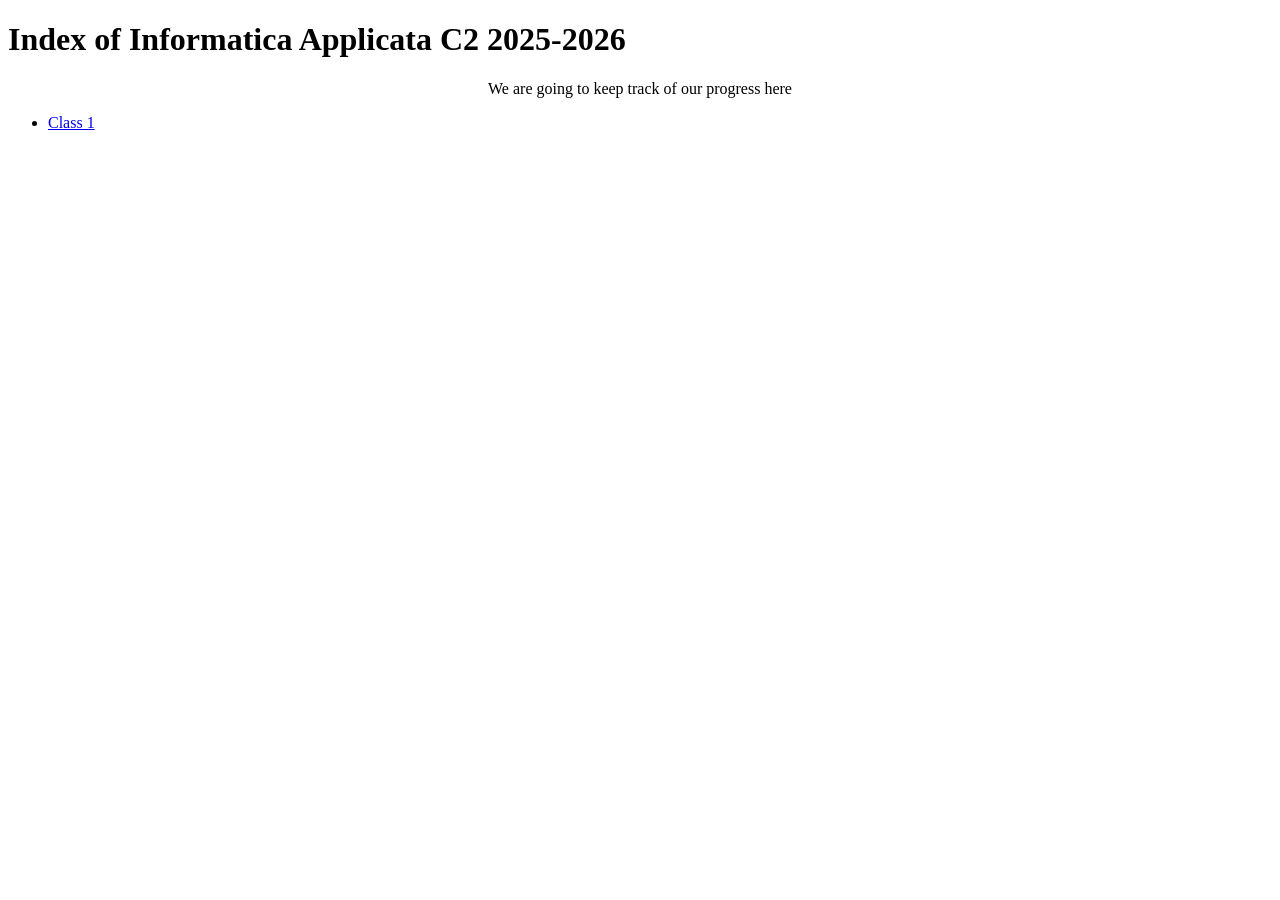
==== index.html @ 5074c56f "Create .DS_Store" ====
<!-- definiamo il tipo di pagina -->
<!DOCTYPE html>
<html lang="en">
<!--La sezione head contiene tutte le informazioni utili per la gestione della
    pagina
    • Titolo della pagina (visualizzabile nella barra del browser) <title>…</title>
    • Collegamento ai fogli di stile (vedremo dettagli in seguito) <link>…</link>
    • Metadati (cioè informazioni aggiuntive) <meta>…</meta>
    • Etc.
    -->
<head>
    <title> Index of Informatica Applicata Sezione C2 2025-2026</title>
</head>
<!-- La sezione body contiene la descrizione degli elementi da visualizzare
nella pagina web e le loro caratteristiche
• Non solo testo, link e immagini ma anche la loro disposizione e formattazione -->
<body>
    <!-- Questi elementi vengono chiamati titoli (heading) e il numero associato
corrisponde al livello -->
    <h1>Index of Informatica Applicata C2 2025-2026</h1>
    <!-- <p>…</p> crea un paragrafo di testo (con spaziatura prima e dopo)
• </br> indica semplicemente di creare una nuova linea ("a capo") -->
    <p align="center">We are going to keep track of our progress here</p>
    <ul>
        <li><a href="lezione1/lezione1.html">Class 1</a></li>
        <!-- <li><a href="lezione2/lezione2.html">Class 2</a></li> -->
        <!-- <li><a href="lezione3/lezione3.html">Class 3</a></li> -->
        <!-- <li><a href="lezione4/lezione4.html">Class 4</a></li> -->
        <!-- <li><a href="lezione5/lezione5.html">Class 5</a></li> -->
        <!-- <li><a href="lezione6/lezione6.html">Class 6</a></li> -->
      </ul> 

      <!-- <a href="group-projects/index.html">Click here to see the group projects outcomes</a> -->
</body>
</html>
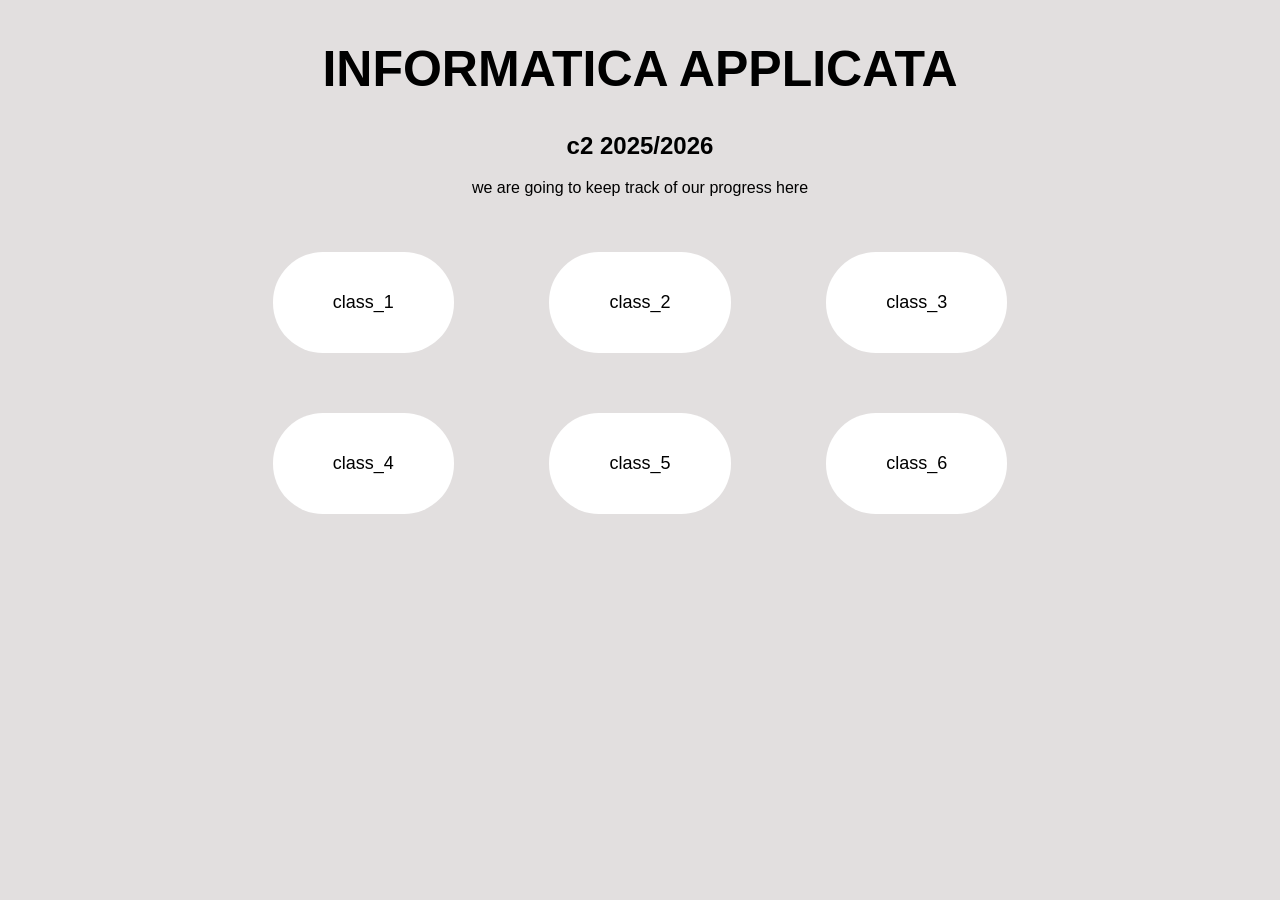
==== commit 0e8ce5a2: "modifica-1" ====
--- a/index.html
+++ b/index.html
@@ -9,7 +9,9 @@
     • Etc.
     -->
 <head>
+    <meta charset="UTF-8">
     <title> Index of Informatica Applicata Sezione C2 2025-2026</title>
+    <link rel="stylesheet" href="index.css">
 </head>
 <!-- La sezione body contiene la descrizione degli elementi da visualizzare
 nella pagina web e le loro caratteristiche
@@ -17,19 +19,21 @@
 <body>
     <!-- Questi elementi vengono chiamati titoli (heading) e il numero associato
 corrisponde al livello -->
-    <h1>Index of Informatica Applicata C2 2025-2026</h1>
+    <h1>INFORMATICA APPLICATA</h1>
+    <h2>c2 2025/2026</h2>
     <!-- <p>…</p> crea un paragrafo di testo (con spaziatura prima e dopo)
 • </br> indica semplicemente di creare una nuova linea ("a capo") -->
-    <p align="center">We are going to keep track of our progress here</p>
-    <ul>
-        <li><a href="lezione1/lezione1.html">Class 1</a></li>
-        <!-- <li><a href="lezione2/lezione2.html">Class 2</a></li> -->
-        <!-- <li><a href="lezione3/lezione3.html">Class 3</a></li> -->
-        <!-- <li><a href="lezione4/lezione4.html">Class 4</a></li> -->
-        <!-- <li><a href="lezione5/lezione5.html">Class 5</a></li> -->
-        <!-- <li><a href="lezione6/lezione6.html">Class 6</a></li> -->
-      </ul> 
+    <p align="center">we are going to keep track of our progress here</p>
+    
+  <ul class="griglia-bottone">
+    <li><a href="lezione1/lezione1.html" class="bottone">class_1</a></li>
+    <li><a href="lezione2/lezione2.html" class="bottone">class_2</a></li>
+    <li><a href="lezione3/lezione3.html" class="bottone">class_3</a></li>
+    <li><a href="lezione4/lezione4.html" class="bottone">class_4</a></li>
+    <li><a href="lezione5/lezione5.html" class="bottone">class_5</a></li>
+    <li><a href="lezione6/lezione6.html" class="bottone">class_6</a></li>
+  </ul> 
 
-      <!-- <a href="group-projects/index.html">Click here to see the group projects outcomes</a> -->
+      <!-- <a href="group-projects/index.html">click here to see the group projects outcomes</a> -->
 </body>
 </html>
--- a/index.css
+++ b/index.css
@@ -0,0 +1,54 @@
+body {
+  font-family: forma djr mono, aptos mono, Arial, sans-serif;
+  background: #c9c4c487;
+  text-align: center;
+}
+
+h1 {
+  margin-top: 40px;
+  font-size: 50px;
+}
+
+ul {
+  list-style: none;
+  padding: 0;
+  margin-top: 30px;
+}
+
+li {
+  margin: 15px 0;
+}
+
+.griglia-bottone {
+  display: grid;
+  grid-template-columns: repeat(3, 1fr);
+  gap: 30px;
+  max-width: 800px;
+  margin: 40px auto;
+  padding: 0;
+}
+
+.bottone {
+  display: inline-block;
+  padding: 40px 60px;
+  font-size: 18px;
+  text-decoration: none;
+  color: #000;
+  border: 2px #000;
+  border-radius: 50px;
+  background: #fff;
+  position: relative;
+  transition: all 0.2s ease;
+}
+
+/* effetto ombra al passaggio del mouse */
+.bottone:hover {
+  transform: translateY(-4px);
+  box-shadow: 0 8px 0 #000;
+}
+
+/* effetto "pressione" al click */
+.bottone:active {
+  transform: translateY(2px);
+  box-shadow: 0 2px 0 #000;
+}
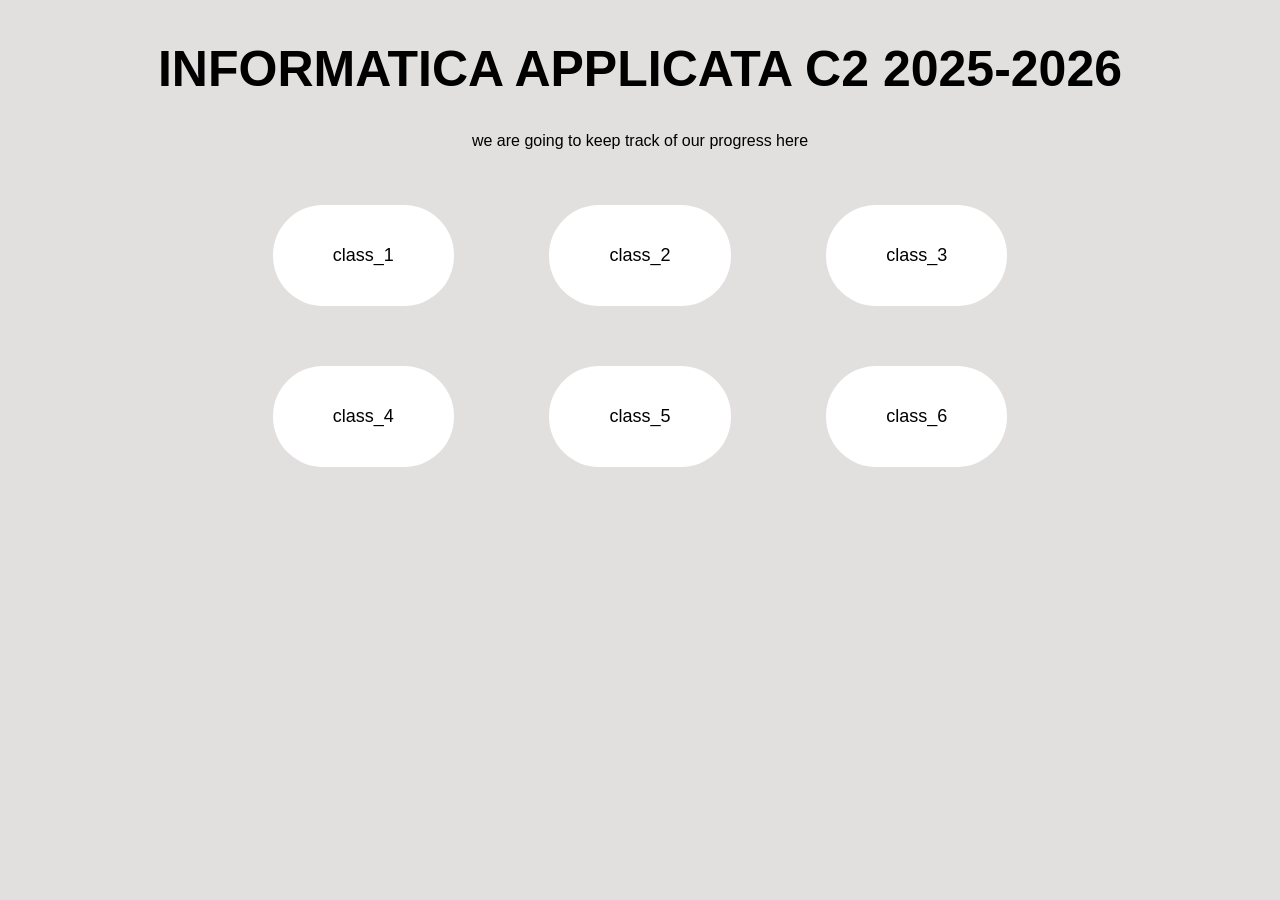
==== commit 3ee08bd0: "Update index.html" ====
--- a/index.html
+++ b/index.html
@@ -19,21 +19,19 @@
 <body>
     <!-- Questi elementi vengono chiamati titoli (heading) e il numero associato
 corrisponde al livello -->
-    <h1>INFORMATICA APPLICATA</h1>
-    <h2>c2 2025/2026</h2>
+    <h1>INFORMATICA APPLICATA C2 2025-2026</h1>
     <!-- <p>…</p> crea un paragrafo di testo (con spaziatura prima e dopo)
 • </br> indica semplicemente di creare una nuova linea ("a capo") -->
     <p align="center">we are going to keep track of our progress here</p>
-    
-  <ul class="griglia-bottone">
+   <ul class="griglia-bottone">
     <li><a href="lezione1/lezione1.html" class="bottone">class_1</a></li>
     <li><a href="lezione2/lezione2.html" class="bottone">class_2</a></li>
     <li><a href="lezione3/lezione3.html" class="bottone">class_3</a></li>
     <li><a href="lezione4/lezione4.html" class="bottone">class_4</a></li>
     <li><a href="lezione5/lezione5.html" class="bottone">class_5</a></li>
     <li><a href="lezione6/lezione6.html" class="bottone">class_6</a></li>
-  </ul> 
+  </ul>
 
-      <!-- <a href="group-projects/index.html">click here to see the group projects outcomes</a> -->
+      <!-- <a href="group-projects/index.html">Click here to see the group projects outcomes</a> -->
 </body>
 </html>
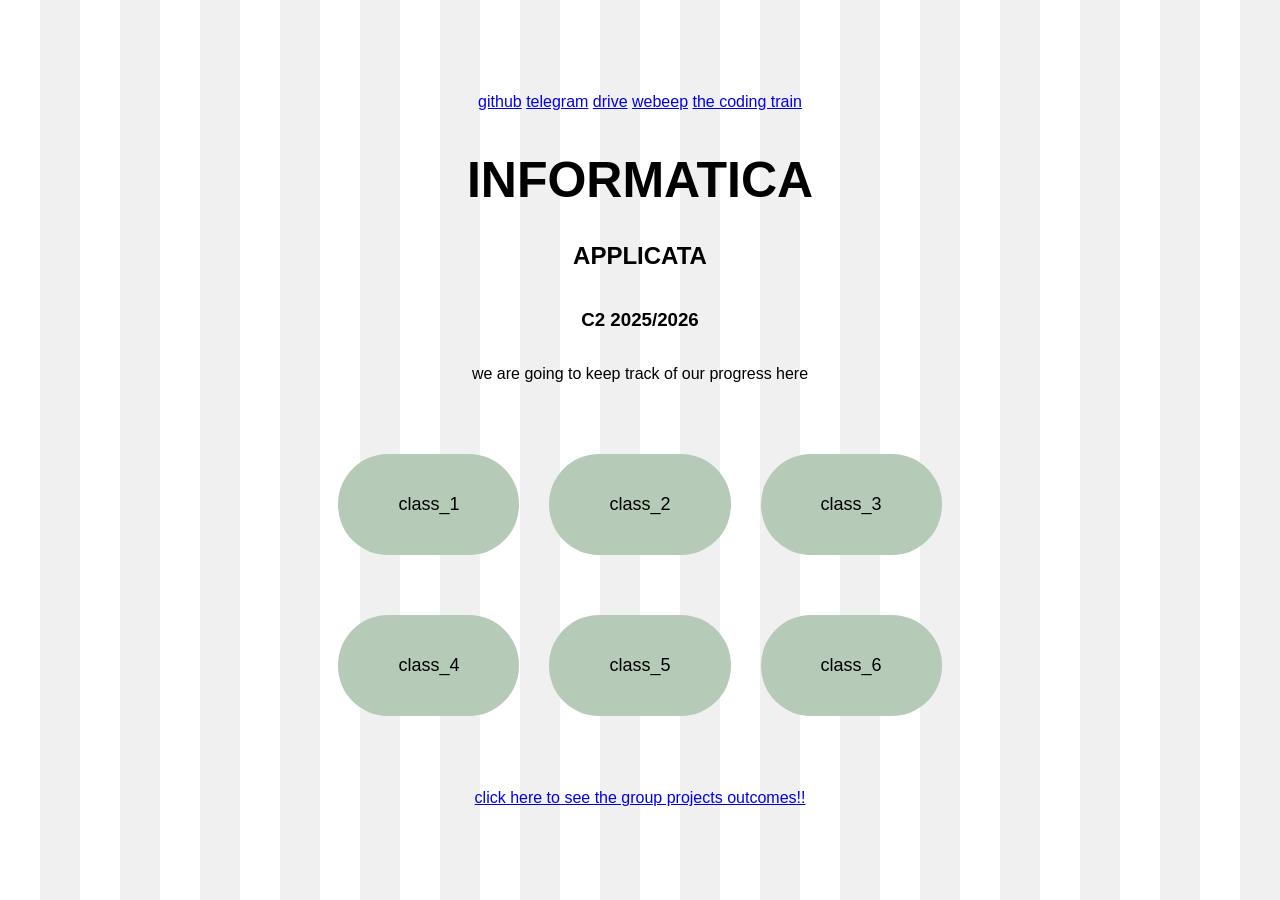
==== commit 6d206c6e: "Update index.html" ====
--- a/index.html
+++ b/index.html
@@ -10,16 +10,25 @@
     -->
 <head>
     <meta charset="UTF-8">
-    <title> Index of Informatica Applicata Sezione C2 2025-2026</title>
+    <title> informatica applicata-25/26</title>
     <link rel="stylesheet" href="index.css">
 </head>
 <!-- La sezione body contiene la descrizione degli elementi da visualizzare
 nella pagina web e le loro caratteristiche
 • Non solo testo, link e immagini ma anche la loro disposizione e formattazione -->
 <body>
+    <nav class="navbar">
+        <a href="https://github.com/s-zanotto/lcg2526-ia-index" target="_blank">github</a>
+        <a href="https://web.telegram.org/a/#-1002975185200" target="_blank">telegram</a>
+        <a href="https://drive.google.com/drive/folders/1uK9XLFCekwXlJobgW-X1_f5a3IKm2AaW" target="_blank">drive</a>
+        <a href="https://webeep.polimi.it/course/view.php?id=21441" target="_blank">webeep</a>
+        <a href="https://thecodingtrain.com/" target="_blank">the coding train</a>
+    </nav>
     <!-- Questi elementi vengono chiamati titoli (heading) e il numero associato
 corrisponde al livello -->
-    <h1>INFORMATICA APPLICATA C2 2025-2026</h1>
+    <h1>INFORMATICA</h1>
+    <h2>APPLICATA</h2>
+    <h3>C2 2025/2026</h3>
     <!-- <p>…</p> crea un paragrafo di testo (con spaziatura prima e dopo)
 • </br> indica semplicemente di creare una nuova linea ("a capo") -->
     <p align="center">we are going to keep track of our progress here</p>
@@ -31,7 +40,7 @@
     <li><a href="lezione5/lezione5.html" class="bottone">class_5</a></li>
     <li><a href="lezione6/lezione6.html" class="bottone">class_6</a></li>
   </ul>
-
-      <!-- <a href="group-projects/index.html">Click here to see the group projects outcomes</a> -->
+    </br>
+      <a href="group-projects/index.html">click here to see the group projects outcomes!!</a>
 </body>
 </html>
--- a/index.css
+++ b/index.css
@@ -2,11 +2,28 @@
   font-family: forma djr mono, aptos mono, Arial, sans-serif;
   background: #c9c4c487;
   text-align: center;
+min-height: 100vh;
+  margin: 0;
+  display: flex;
+  flex-direction: column;
+  align-items: center;
+  justify-content: center;
+  background: repeating-linear-gradient( /* sfondo a strisce verticali */
+    90deg,          /* direzione: 90° = strisce verticali */
+    #ffffff,        /* colore della prima striscia */
+    #ffffff 40px,   /* larghezza della prima striscia */
+    #f0f0f0 40px,   /* colore della seconda striscia */
+    #f0f0f0 80px    /* fine della seconda striscia */
+  );
 }
 
 h1 {
   margin-top: 40px;
   font-size: 50px;
+}
+
+h2{
+    margin-top: 0px;
 }
 
 ul {
@@ -36,7 +53,7 @@
   color: #000;
   border: 2px #000;
   border-radius: 50px;
-  background: #fff;
+  background: #b5cbb8;
   position: relative;
   transition: all 0.2s ease;
 }
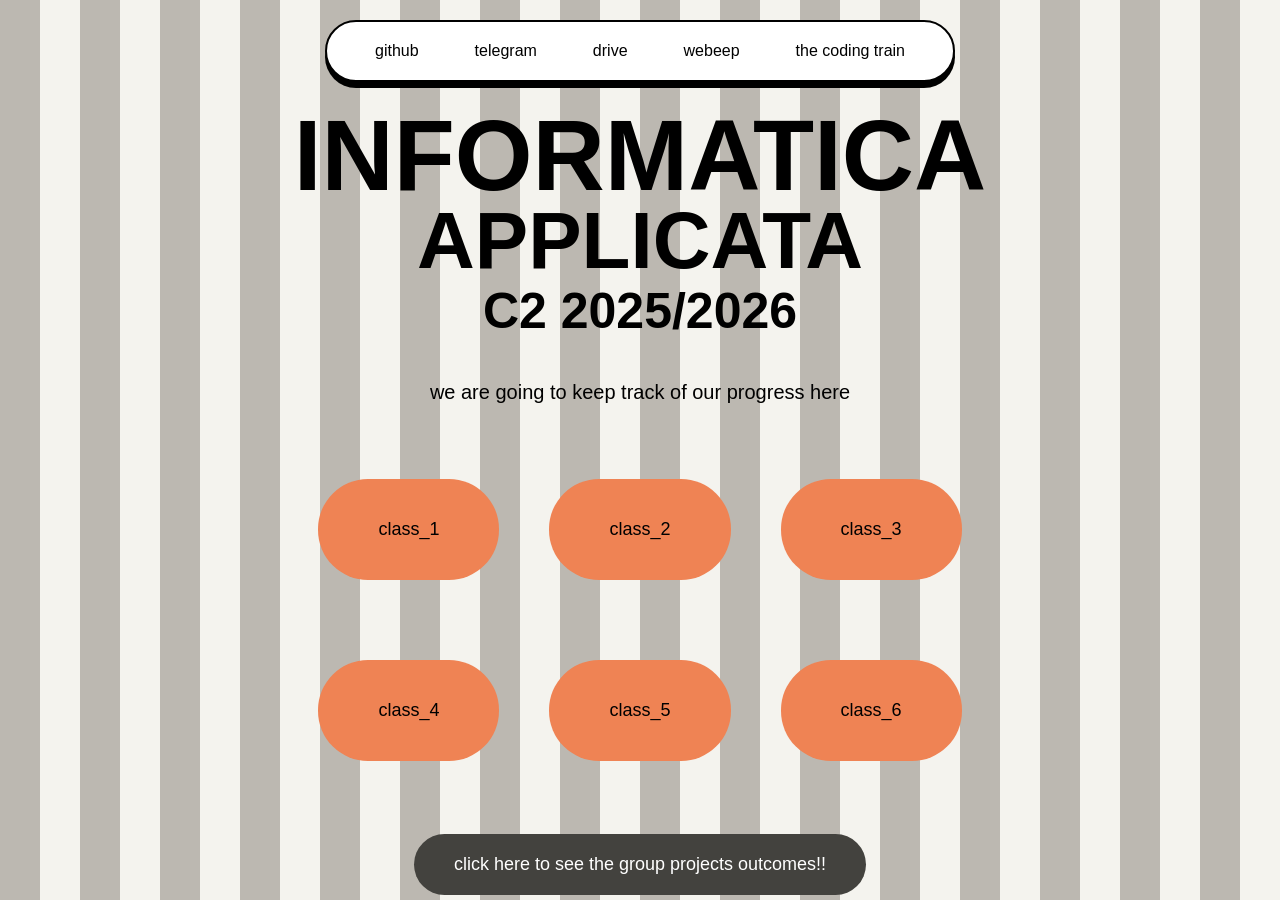
==== commit e33272dc: "Update index.html" ====
--- a/index.html
+++ b/index.html
@@ -41,6 +41,6 @@
     <li><a href="lezione6/lezione6.html" class="bottone">class_6</a></li>
   </ul>
     </br>
-      <a href="group-projects/index.html">click here to see the group projects outcomes!!</a>
+      <a href="group-projects/index.html" class="bottone-1">click here to see the group projects outcomes!!</a>
 </body>
 </html>
--- a/index.css
+++ b/index.css
@@ -1,3 +1,40 @@
+.navbar {
+  position: fixed;        /* resta sempre visibile in alto */
+  top: 20px;
+  left: 50%;
+  transform: translateX(-50%);
+  display: flex;
+  justify-content: center;
+  gap: 20px;
+  background: #fff;
+  border: 2px solid #000;
+  border-radius: 50px;
+  padding: 12px 30px;
+  box-shadow: 0 6px 0 #000;
+  z-index: 1000;          /* sopra al resto */
+}
+
+.navbar a {
+  text-decoration: none;
+  color: #000;
+  font-size: 16px;
+  padding: 8px 18px;
+  border-radius: 40px;
+  transition: all 0.2s ease;
+}
+
+.navbar a:hover {
+  background: #EF8354;
+  transform: translateY(-3px);
+  box-shadow: 0 4px 0 #000;
+}
+
+.navbar a:active {
+  transform: translateY(2px);
+  box-shadow: 0 1px 0 #000;
+}
+
+
 body {
   font-family: forma djr mono, aptos mono, Arial, sans-serif;
   background: #c9c4c487;
@@ -10,20 +47,35 @@
   justify-content: center;
   background: repeating-linear-gradient( /* sfondo a strisce verticali */
     90deg,          /* direzione: 90° = strisce verticali */
-    #ffffff,        /* colore della prima striscia */
-    #ffffff 40px,   /* larghezza della prima striscia */
-    #f0f0f0 40px,   /* colore della seconda striscia */
-    #f0f0f0 80px    /* fine della seconda striscia */
+    #BCB8B1,        /* colore della prima striscia */
+    #BCB8B1 40px,   /* larghezza della prima striscia */
+    #F4F3EE 40px,   /* colore della seconda striscia */
+    #F4F3EE 80px    /* fine della seconda striscia */
   );
 }
 
+p {
+    font-size: 20px;
+}
+
+
 h1 {
-  margin-top: 40px;
-  font-size: 50px;
+  margin-top: 150px;
+  font-size: 100px;
+  line-height: 0;
+  margin-bottom: 0;
 }
 
 h2{
-    margin-top: 0px;
+    font-size: 80px;
+    line-height: 0.5;
+    margin-bottom: 0;
+    
+}
+
+h3{
+    font-size: 50px;
+    line-height: 0;
 }
 
 ul {
@@ -39,7 +91,7 @@
 .griglia-bottone {
   display: grid;
   grid-template-columns: repeat(3, 1fr);
-  gap: 30px;
+  gap: 50px;
   max-width: 800px;
   margin: 40px auto;
   padding: 0;
@@ -53,7 +105,7 @@
   color: #000;
   border: 2px #000;
   border-radius: 50px;
-  background: #b5cbb8;
+  background: #EF8354; 
   position: relative;
   transition: all 0.2s ease;
 }
@@ -68,4 +120,27 @@
 .bottone:active {
   transform: translateY(2px);
   box-shadow: 0 2px 0 #000;
+}
+
+.bottone-1 {
+  display: inline-block;
+  padding: 20px 40px;
+  font-size: 18px;
+  text-decoration: none;
+  color: #ffffff;
+  border: 2px #ffffff;
+  border-radius: 50px;
+  background: #43423e;
+  position: relative;
+  transition: all 0.2s ease;
+}
+
+.bottone-1:hover {
+  transform: translateY(-4px);
+  box-shadow: 0 8px 0 #000000;
+}
+
+.bottone-1:active {
+  transform: translateY(2px);
+  box-shadow: 0 2px 0 #000;
 }
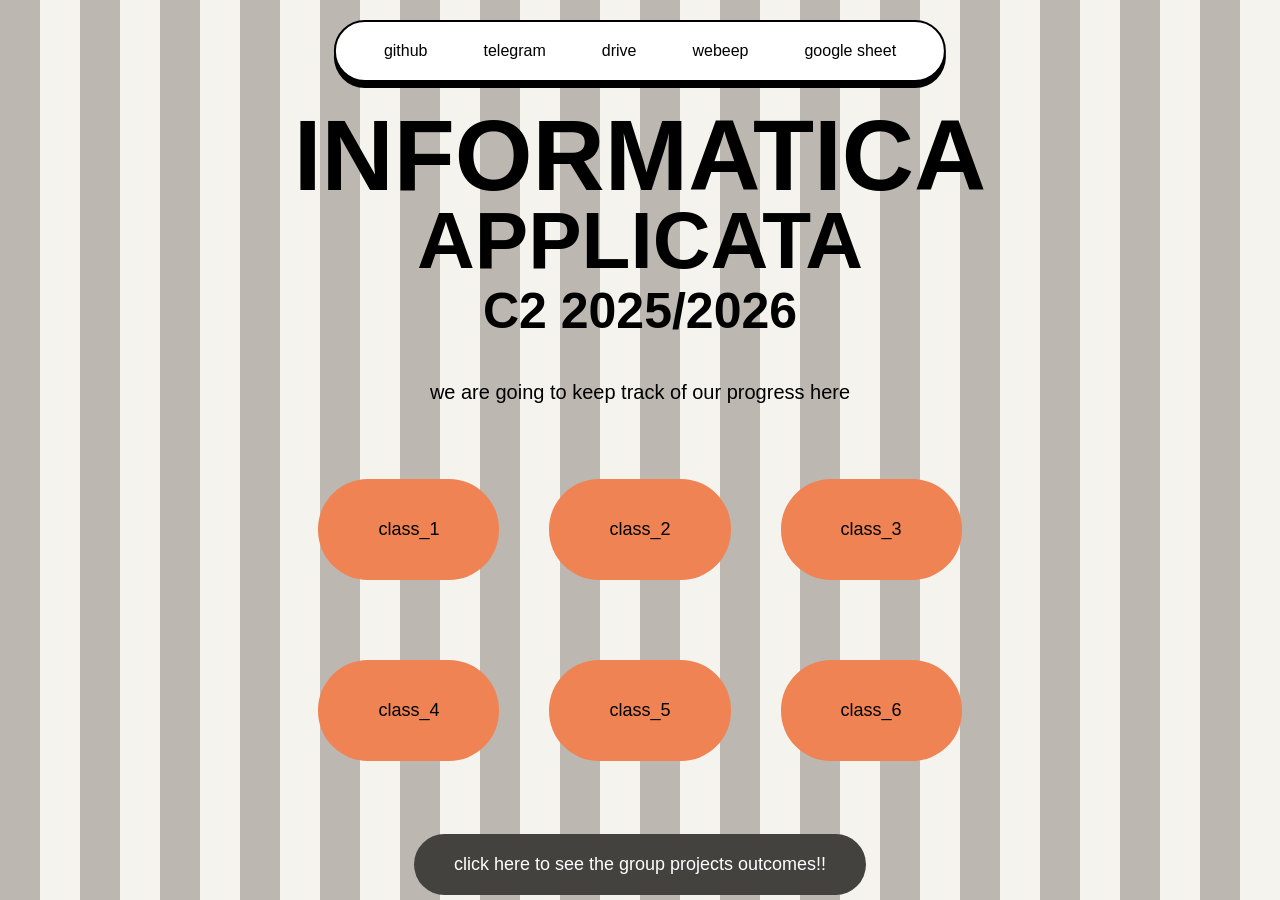
==== commit 36d7b8d1: "lez2_30/09" ====
--- a/index.html
+++ b/index.html
@@ -22,7 +22,7 @@
         <a href="https://web.telegram.org/a/#-1002975185200" target="_blank">telegram</a>
         <a href="https://drive.google.com/drive/folders/1uK9XLFCekwXlJobgW-X1_f5a3IKm2AaW" target="_blank">drive</a>
         <a href="https://webeep.polimi.it/course/view.php?id=21441" target="_blank">webeep</a>
-        <a href="https://thecodingtrain.com/" target="_blank">the coding train</a>
+        <a href="https://docs.google.com/spreadsheets/u/0/" target="_blank">google sheet</a>
     </nav>
     <!-- Questi elementi vengono chiamati titoli (heading) e il numero associato
 corrisponde al livello -->
